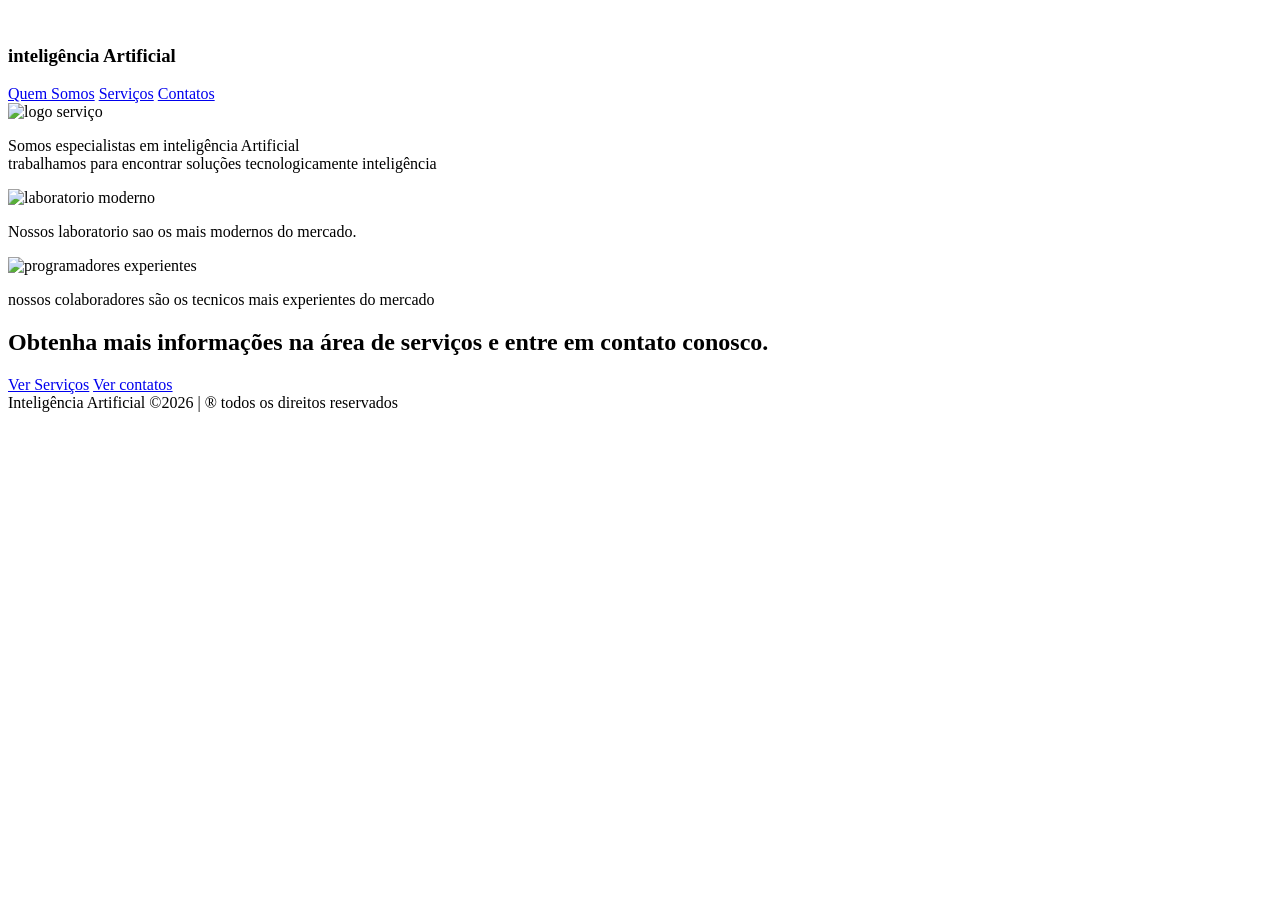
==== index.html @ dc9eb527 "Add files via upload" ====
<!DOCTYPE html>
<html lang="pt-br">
<head>
    <meta charset="UTF-8">
    <meta name="viewport" content="width=device-width, initial-scale=1.0">
    <title>Inteligência Artificial</title>
    <link rel="stylesheet" href="images/style.css">

</head>
<body>
<!-- Cabeçalho -->
 <header class="container-cabecalho">
    <a href="index.html">
        <img src="images/logo_empresa.png" alt="">
    </a>
    <h3>inteligência Artificial</h3>
 </header>
 <!-- Navegação -->
  <nav class="container-navegacao">
    <a href="index.html">Quem Somos</a>
    <a href="servicos.html">Serviços</a>
    <a href="contatos.html">Contatos</a>
  </nav>
  <!-- quem somos -->

  <section class = "container-quem-somos">
    <article class = "servico">
     
      <img src="images/icon_ai.png" alt="logo serviço"
      class = "servico-icon">
     
      <p class="servico-texto">
        Somos especialistas em <span class="servico-texto-realce">inteligência Artificial</span><br>
      trabalhamos para encontrar soluções tecnologicamente inteligência
    </p>
    </article>
  
    <article class="servico">
      <img src="images/icon_computer.png" alt="laboratorio moderno" class="servico-icon">
      <p class="servico-texto"> Nossos laboratorio sao os mais modernos do mercado.</p>
    </article>
    
    <article class="servico">
      <img src="images/icon_lab.png" alt="programadores experientes" class="servico-icon">
    <p class="servico-texto"> nossos colaboradores são os tecnicos mais experientes do mercado</p>
    </article>
  </section>
<!-- ver serviços e contatos -->
<section class="container-servico-contatos">
<h1 class="texto-padrao"> Obtenha mais informações na área de serviços e entre em contato conosco.</h1>
<div class="botoes-servicos-contatos">
  <a href="servicos.html">Ver Serviços</a>
  <a href="contatos.html">Ver contatos</a>
</div>
</section>
<footer class="container-rodape">
  Inteligência Artificial &copy;2026 | &reg;
  todos os direitos reservados
</footer>

</body>
</html>
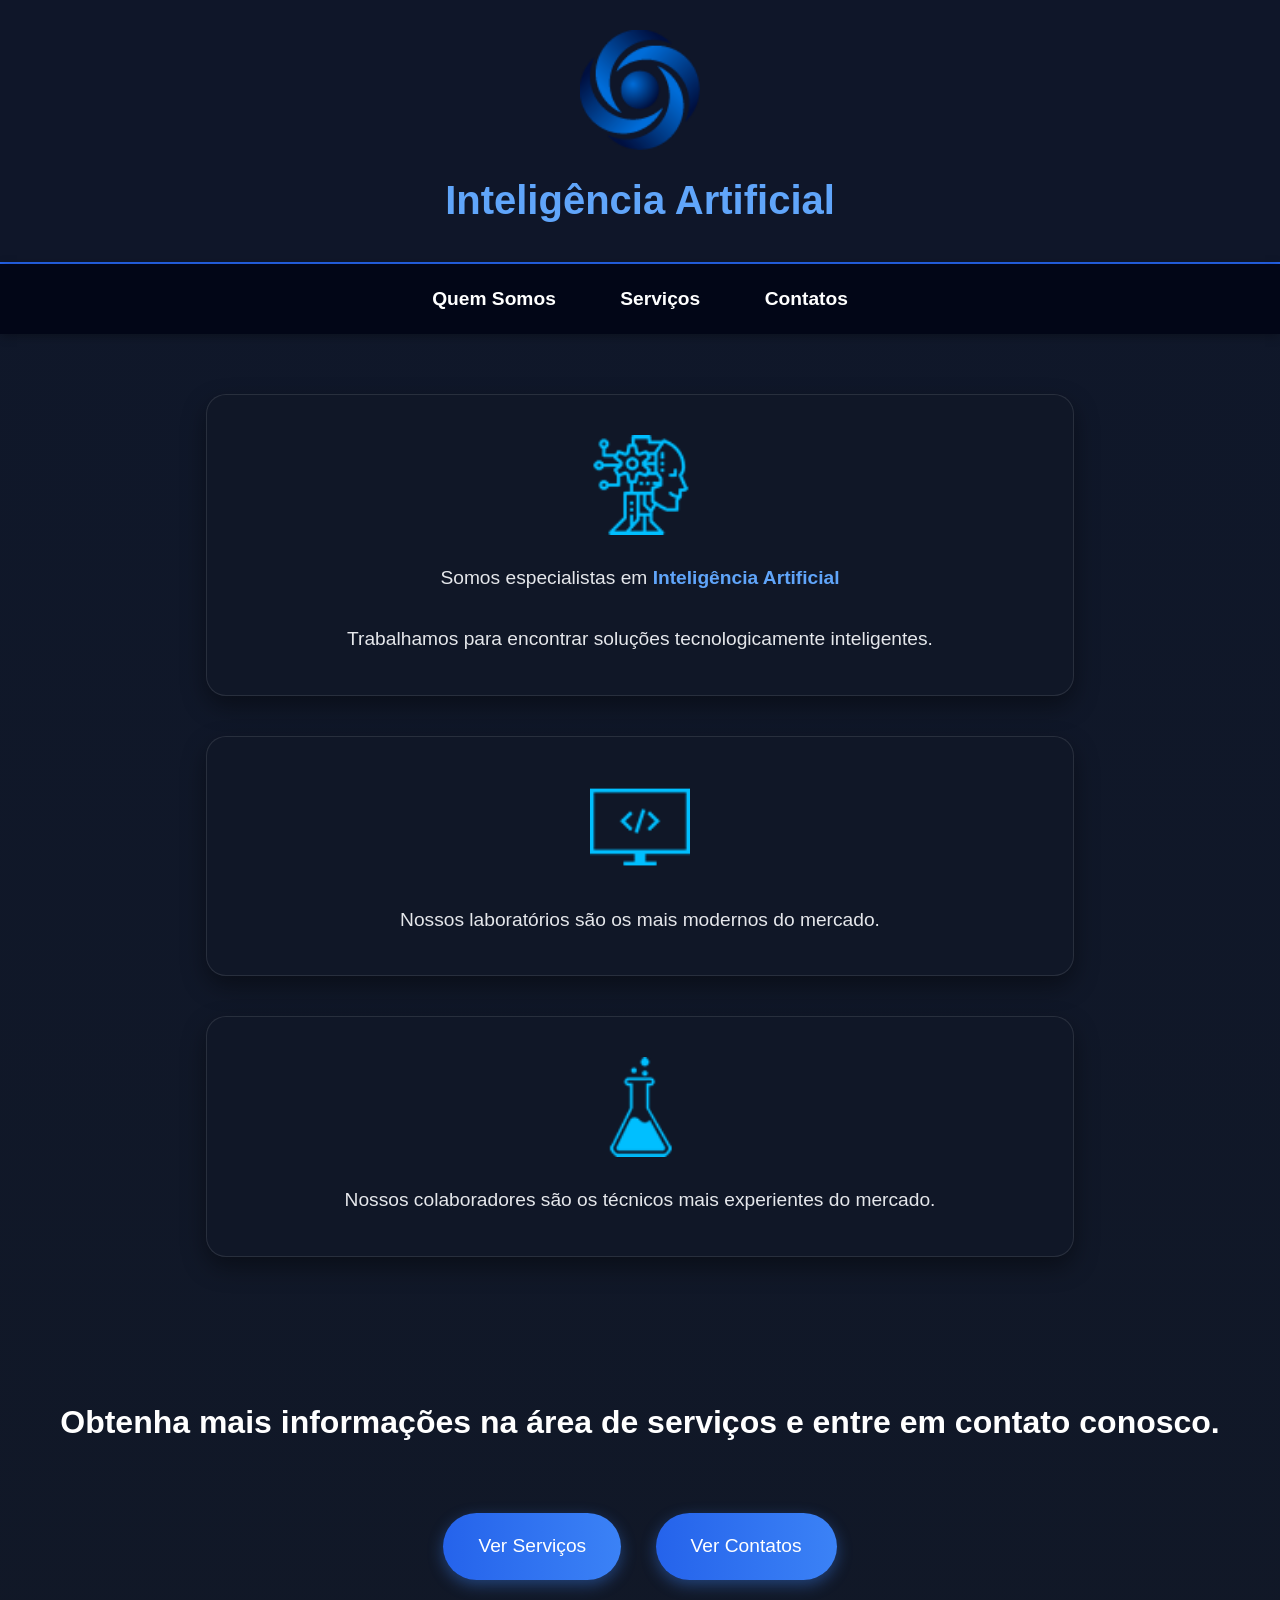
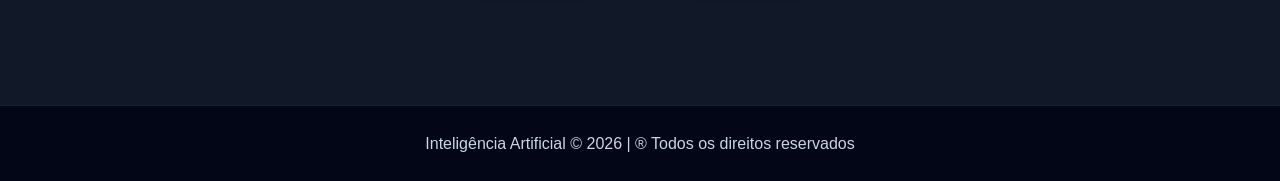
==== commit e0128360: "...." ====
--- a/index.html
+++ b/index.html
@@ -1,62 +1,173 @@
 <!DOCTYPE html>
 <html lang="pt-br">
+
 <head>
+
+    <!-- Configurações básicas da página -->
     <meta charset="UTF-8">
     <meta name="viewport" content="width=device-width, initial-scale=1.0">
+
+    <!-- Título da aba do navegador -->
     <title>Inteligência Artificial</title>
+
+    <!-- Arquivo CSS -->
     <link rel="stylesheet" href="images/style.css">
 
+    <!-- Fonte Google -->
+    <link rel="preconnect" href="https://fonts.googleapis.com">
+
+    <link href="https://fonts.googleapis.com/css2?family=Poppins:wght@300;400;500;600;700&display=swap" rel="stylesheet">
+
 </head>
+
 <body>
-<!-- Cabeçalho -->
- <header class="container-cabecalho">
-    <a href="index.html">
-        <img src="images/logo_empresa.png" alt="">
-    </a>
-    <h3>inteligência Artificial</h3>
- </header>
- <!-- Navegação -->
-  <nav class="container-navegacao">
-    <a href="index.html">Quem Somos</a>
-    <a href="servicos.html">Serviços</a>
-    <a href="contatos.html">Contatos</a>
-  </nav>
-  <!-- quem somos -->
 
-  <section class = "container-quem-somos">
-    <article class = "servico">
-     
-      <img src="images/icon_ai.png" alt="logo serviço"
-      class = "servico-icon">
-     
-      <p class="servico-texto">
-        Somos especialistas em <span class="servico-texto-realce">inteligência Artificial</span><br>
-      trabalhamos para encontrar soluções tecnologicamente inteligência
-    </p>
-    </article>
-  
-    <article class="servico">
-      <img src="images/icon_computer.png" alt="laboratorio moderno" class="servico-icon">
-      <p class="servico-texto"> Nossos laboratorio sao os mais modernos do mercado.</p>
-    </article>
-    
-    <article class="servico">
-      <img src="images/icon_lab.png" alt="programadores experientes" class="servico-icon">
-    <p class="servico-texto"> nossos colaboradores são os tecnicos mais experientes do mercado</p>
-    </article>
-  </section>
-<!-- ver serviços e contatos -->
-<section class="container-servico-contatos">
-<h1 class="texto-padrao"> Obtenha mais informações na área de serviços e entre em contato conosco.</h1>
-<div class="botoes-servicos-contatos">
-  <a href="servicos.html">Ver Serviços</a>
-  <a href="contatos.html">Ver contatos</a>
-</div>
-</section>
-<footer class="container-rodape">
-  Inteligência Artificial &copy;2026 | &reg;
-  todos os direitos reservados
-</footer>
+
+    <!-- CABEÇALHO -->
+
+
+    <header class="container-cabecalho">
+
+        <!-- Logo -->
+        <a href="index.html">
+            <img src="images/logo_empresa.png" alt="Logo da Empresa">
+        </a>
+
+        <!-- Título principal -->
+        <h3>Inteligência Artificial</h3>
+
+    </header>
+
+
+    <!-- MENU DE NAVEGAÇÃO -->
+
+
+    <nav class="container-navegacao">
+
+        <a href="index.html">Quem Somos</a>
+
+        <a href="servicos.html">Serviços</a>
+
+        <a href="contatos.html">Contatos</a>
+
+    </nav>
+
+
+    <!-- SEÇÃO QUEM SOMOS -->
+
+
+    <section class="container-quem-somos">
+
+        <!-- Card 1 -->
+        <article class="servico">
+
+            <!-- Ícone -->
+            <img src="images/icon_ai.png"
+                 alt="Logo serviço"
+                 class="servico-icon">
+
+            <!-- Texto -->
+            <p class="servico-texto">
+
+                Somos especialistas em
+                <span class="servico-texto-realce">
+                    Inteligência Artificial
+                </span>
+
+                <br><br>
+
+                Trabalhamos para encontrar soluções
+                tecnologicamente inteligentes.
+
+            </p>
+
+        </article>
+
+        <!-- Card 2 -->
+        <article class="servico">
+
+            <!-- Ícone -->
+            <img src="images/icon_computer.png"
+                 alt="Laboratório moderno"
+                 class="servico-icon">
+
+            <!-- Texto -->
+            <p class="servico-texto">
+
+                Nossos laboratórios são os mais modernos do mercado.
+
+            </p>
+
+        </article>
+
+        <!-- Card 3 -->
+        <article class="servico">
+
+            <!-- Ícone -->
+            <img src="images/icon_lab.png"
+                 alt="Programadores experientes"
+                 class="servico-icon">
+
+            <!-- Texto -->
+            <p class="servico-texto">
+
+                Nossos colaboradores são os técnicos
+                mais experientes do mercado.
+
+            </p>
+
+        </article>
+
+    </section>
+
+
+    <!-- BOTÕES DE SERVIÇOS E CONTATOS -->
+
+
+    <section class="container-servico-contatos">
+
+        <!-- Texto principal -->
+        <h1 class="texto-padrao">
+
+            Obtenha mais informações na área de serviços
+            e entre em contato conosco.
+
+        </h1>
+
+        <!-- Área dos botões -->
+        <div class="botoes-servicos-contatos">
+
+            <!-- Botão Serviços -->
+            <a class="botao-formatacao"
+               href="servicos.html">
+
+                Ver Serviços
+
+            </a>
+
+            <!-- Botão Contatos -->
+            <a class="botao-formatacao"
+               href="contatos.html">
+
+                Ver Contatos
+
+            </a>
+
+        </div>
+
+    </section>
+
+   
+    <!-- RODAPÉ -->
+   
+
+    <footer class="container-rodape">
+
+        Inteligência Artificial &copy; 2026 |
+        &reg; Todos os direitos reservados
+
+    </footer>
 
 </body>
+
 </html>
--- a/images/style.css
+++ b/images/style.css
@@ -0,0 +1,199 @@
+/* RESET */
+
+*{
+    margin: 0;
+    padding: 0;
+    box-sizing: border-box;
+}
+
+/* BODY */
+
+body{
+    font-family: Arial, Helvetica, sans-serif;
+    background: linear-gradient(180deg, #0f172a, #111827);
+    color: white;
+    line-height: 1.6;
+}
+
+/* TEXTOS */
+
+.texto-padrao{
+    color: white;
+    text-align: center;
+    font-size: 2em;
+    padding: 20px;
+}
+
+.text-center{
+    text-align: center;
+}
+
+.margin-top40{
+    margin-top: 40px;
+}
+
+/* CABEÇALHO */
+
+.container-cabecalho{
+    text-align: center;
+    padding: 30px;
+    background: rgba(15, 23, 42, 0.95);
+    border-bottom: 2px solid #2563eb;
+    box-shadow: 0 4px 15px rgba(0,0,0,0.4);
+}
+
+.container-cabecalho img{
+    width: 120px;
+    transition: 0.3s;
+}
+
+.container-cabecalho img:hover{
+    transform: scale(1.05);
+}
+
+.container-cabecalho h3{
+    font-weight: 600;
+    font-size: 2.5em;
+    margin-top: 10px;
+    color: #60a5fa;
+}
+
+/* NAVEGAÇÃO */
+
+.container-navegacao{
+    text-align: center;
+    padding: 20px;
+    background-color: #020617;
+    box-shadow: 0 2px 10px rgba(0,0,0,0.3);
+}
+
+.container-navegacao a{
+    color: white;
+    font-size: 1.2em;
+    margin: 0 30px;
+    text-decoration: none;
+    font-weight: bold;
+    transition: 0.3s;
+    position: relative;
+}
+
+.container-navegacao a::after{
+    content: "";
+    width: 0%;
+    height: 2px;
+    background: #3b82f6;
+    position: absolute;
+    left: 0;
+    bottom: -5px;
+    transition: 0.3s;
+}
+
+.container-navegacao a:hover::after{
+    width: 100%;
+}
+
+.container-navegacao a:hover{
+    color: #60a5fa;
+}
+
+/* QUEM SOMOS */
+
+.container-quem-somos{
+    padding: 60px 20px;
+    display: flex;
+    flex-direction: column;
+    gap: 40px;
+}
+
+/* CARDS */
+
+.container-quem-somos .servico{
+    background: rgba(17, 24, 39, 0.95);
+    width: 70%;
+    margin: auto;
+    padding: 40px;
+    border-radius: 20px;
+    text-align: center;
+    border: 1px solid rgba(255,255,255,0.1);
+    box-shadow: 0 10px 25px rgba(0,0,0,0.4);
+    transition: 0.3s;
+}
+
+.container-quem-somos .servico:hover{
+    transform: translateY(-8px);
+    box-shadow: 0 15px 35px rgba(59,130,246,0.3);
+}
+
+.servico-icon{
+    width: 100px;
+    margin-bottom: 20px;
+}
+
+.servico-texto{
+    font-size: 1.2em;
+    color: #e5e7eb;
+}
+
+.servico-texto-realce{
+    color: #60a5fa;
+    font-weight: bold;
+}
+
+/* BOTÕES */
+
+.container-servico-contatos{
+    padding: 60px 20px;
+}
+
+.botoes-servicos-contatos{
+    text-align: center;
+    margin-top: 30px;
+}
+
+.botao-formatacao{
+    background: linear-gradient(90deg, #2563eb, #3b82f6);
+    color: white;
+    font-size: 1.2em;
+    padding: 18px 35px;
+    border-radius: 50px;
+    text-decoration: none;
+    margin: 15px;
+    display: inline-block;
+    transition: 0.3s;
+    box-shadow: 0 5px 15px rgba(59,130,246,0.4);
+}
+
+.botao-formatacao:hover{
+    transform: translateY(-5px);
+    background: linear-gradient(90deg, #1d4ed8, #2563eb);
+    box-shadow: 0 10px 25px rgba(59,130,246,0.5);
+}
+
+/* RODAPÉ */
+
+.container-rodape{
+    background-color: #020617;
+    text-align: center;
+    padding: 25px;
+    color: #cbd5e1;
+    margin-top: 50px;
+    border-top: 1px solid rgba(255,255,255,0.1);
+}
+
+/* RESPONSIVO */
+
+@media(max-width: 768px){
+
+    .container-quem-somos .servico{
+        width: 95%;
+    }
+
+    .container-navegacao a{
+        display: block;
+        margin: 15px 0;
+    }
+
+    .texto-padrao{
+        font-size: 1.5em;
+    }
+}
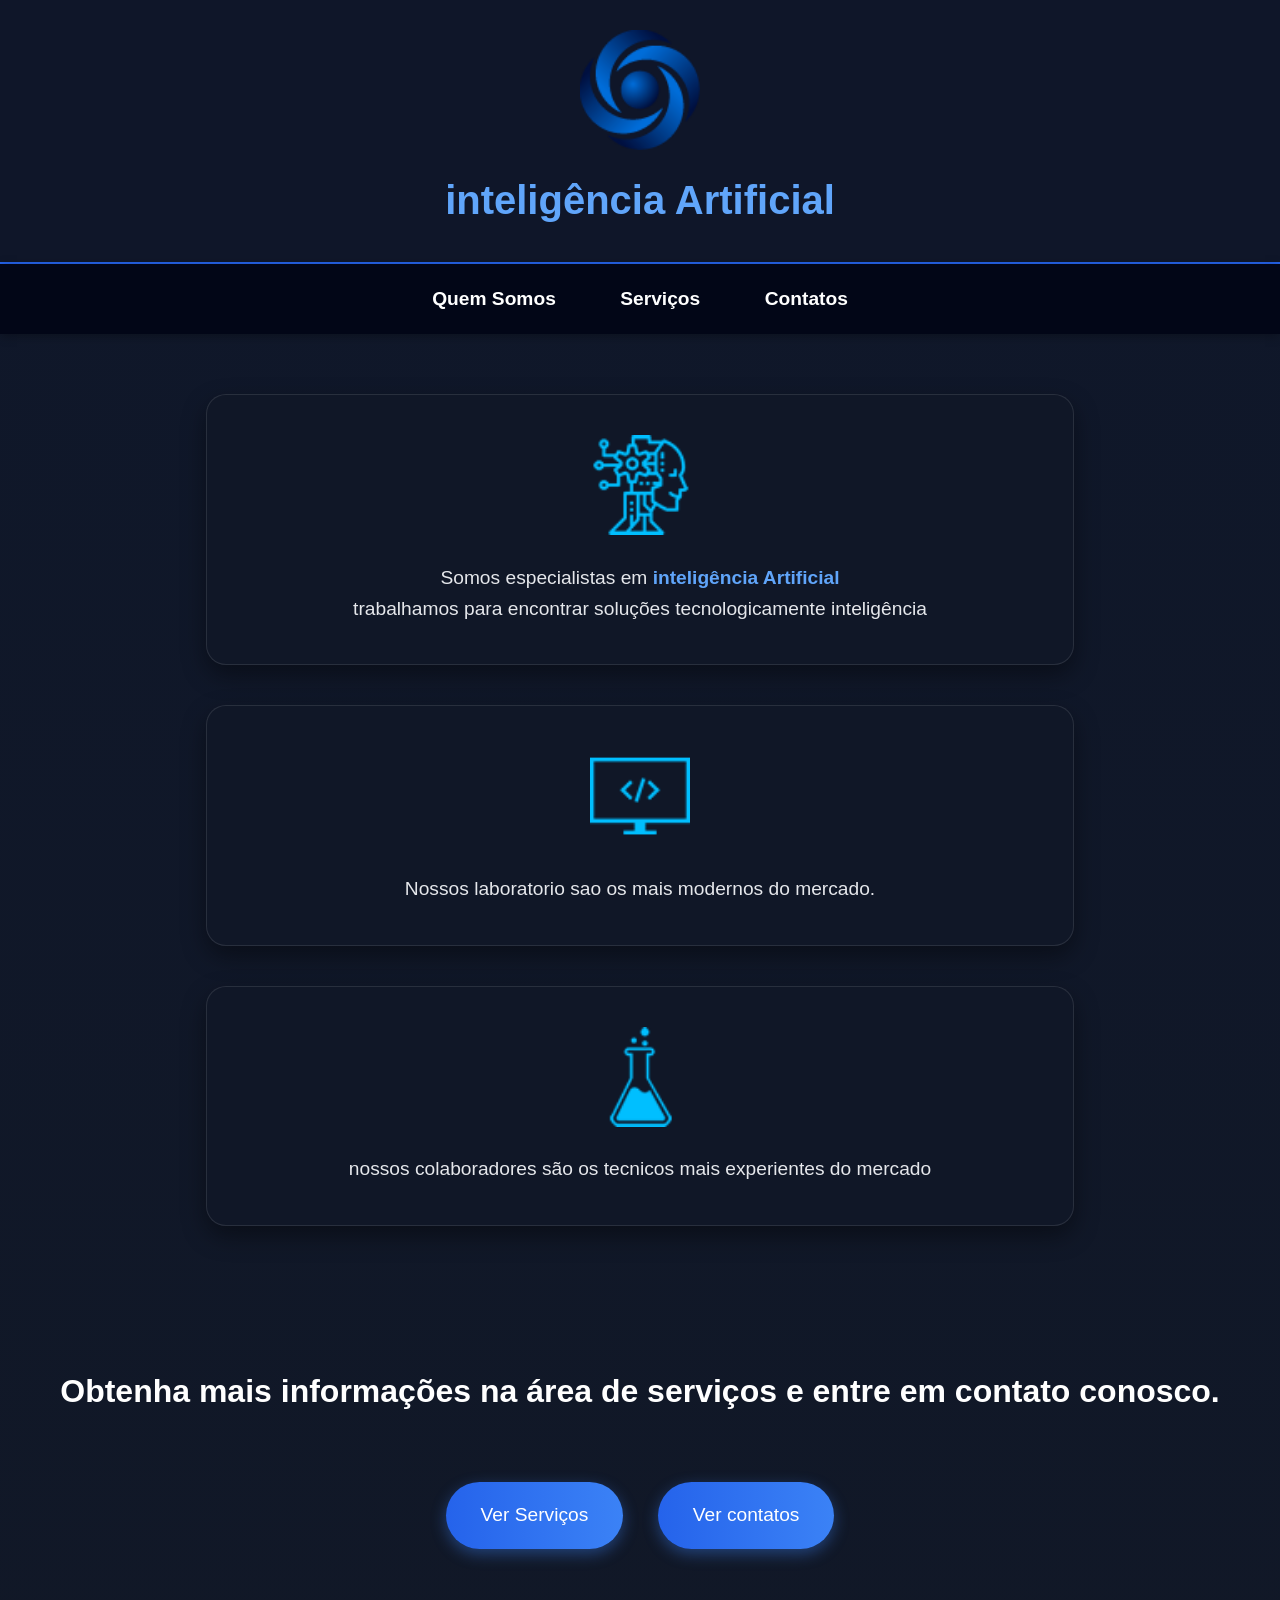
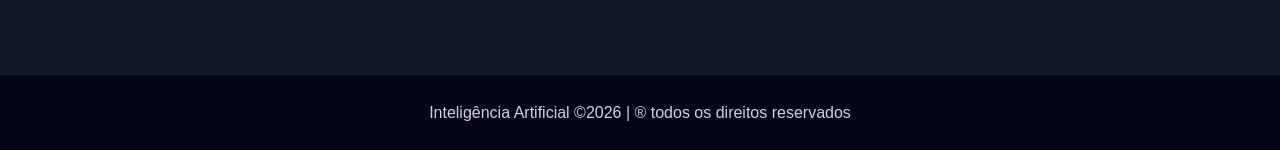
==== commit 49a399ef: "..." ====
--- a/index.html
+++ b/index.html
@@ -1,173 +1,62 @@
 <!DOCTYPE html>
 <html lang="pt-br">
-
 <head>
-
-    <!-- Configurações básicas da página -->
     <meta charset="UTF-8">
     <meta name="viewport" content="width=device-width, initial-scale=1.0">
-
-    <!-- Título da aba do navegador -->
     <title>Inteligência Artificial</title>
-
-    <!-- Arquivo CSS -->
     <link rel="stylesheet" href="images/style.css">
 
-    <!-- Fonte Google -->
-    <link rel="preconnect" href="https://fonts.googleapis.com">
+</head>
+<body>
+<!-- Cabeçalho -->
+ <header class="container-cabecalho">
+    <a href="index.html">
+        <img src="images/logo_empresa.png" alt="">
+    </a>
+    <h3>inteligência Artificial</h3>
+ </header>
+ <!-- Navegação -->
+  <nav class="container-navegacao">
+    <a href="index.html">Quem Somos</a>
+    <a href="servicos.html">Serviços</a>
+    <a href="contatos.html">Contatos</a>
+  </nav>
+  <!-- quem somos -->
 
-    <link href="https://fonts.googleapis.com/css2?family=Poppins:wght@300;400;500;600;700&display=swap" rel="stylesheet">
-
-</head>
-
-<body>
-
-
-    <!-- CABEÇALHO -->
-
-
-    <header class="container-cabecalho">
-
-        <!-- Logo -->
-        <a href="index.html">
-            <img src="images/logo_empresa.png" alt="Logo da Empresa">
-        </a>
-
-        <!-- Título principal -->
-        <h3>Inteligência Artificial</h3>
-
-    </header>
-
-
-    <!-- MENU DE NAVEGAÇÃO -->
-
-
-    <nav class="container-navegacao">
-
-        <a href="index.html">Quem Somos</a>
-
-        <a href="servicos.html">Serviços</a>
-
-        <a href="contatos.html">Contatos</a>
-
-    </nav>
-
-
-    <!-- SEÇÃO QUEM SOMOS -->
-
-
-    <section class="container-quem-somos">
-
-        <!-- Card 1 -->
-        <article class="servico">
-
-            <!-- Ícone -->
-            <img src="images/icon_ai.png"
-                 alt="Logo serviço"
-                 class="servico-icon">
-
-            <!-- Texto -->
-            <p class="servico-texto">
-
-                Somos especialistas em
-                <span class="servico-texto-realce">
-                    Inteligência Artificial
-                </span>
-
-                <br><br>
-
-                Trabalhamos para encontrar soluções
-                tecnologicamente inteligentes.
-
-            </p>
-
-        </article>
-
-        <!-- Card 2 -->
-        <article class="servico">
-
-            <!-- Ícone -->
-            <img src="images/icon_computer.png"
-                 alt="Laboratório moderno"
-                 class="servico-icon">
-
-            <!-- Texto -->
-            <p class="servico-texto">
-
-                Nossos laboratórios são os mais modernos do mercado.
-
-            </p>
-
-        </article>
-
-        <!-- Card 3 -->
-        <article class="servico">
-
-            <!-- Ícone -->
-            <img src="images/icon_lab.png"
-                 alt="Programadores experientes"
-                 class="servico-icon">
-
-            <!-- Texto -->
-            <p class="servico-texto">
-
-                Nossos colaboradores são os técnicos
-                mais experientes do mercado.
-
-            </p>
-
-        </article>
-
-    </section>
-
-
-    <!-- BOTÕES DE SERVIÇOS E CONTATOS -->
-
-
-    <section class="container-servico-contatos">
-
-        <!-- Texto principal -->
-        <h1 class="texto-padrao">
-
-            Obtenha mais informações na área de serviços
-            e entre em contato conosco.
-
-        </h1>
-
-        <!-- Área dos botões -->
-        <div class="botoes-servicos-contatos">
-
-            <!-- Botão Serviços -->
-            <a class="botao-formatacao"
-               href="servicos.html">
-
-                Ver Serviços
-
-            </a>
-
-            <!-- Botão Contatos -->
-            <a class="botao-formatacao"
-               href="contatos.html">
-
-                Ver Contatos
-
-            </a>
-
-        </div>
-
-    </section>
-
-   
-    <!-- RODAPÉ -->
-   
-
-    <footer class="container-rodape">
-
-        Inteligência Artificial &copy; 2026 |
-        &reg; Todos os direitos reservados
-
-    </footer>
+  <section class = "container-quem-somos">
+    <article class = "servico">
+     
+      <img src="images/icon_ai.png" alt="logo serviço"
+      class = "servico-icon">
+     
+      <p class="servico-texto">
+        Somos especialistas em <span class="servico-texto-realce">inteligência Artificial</span><br>
+      trabalhamos para encontrar soluções tecnologicamente inteligência
+    </p>
+    </article>
+  
+    <article class="servico">
+      <img src="images/icon_computer.png" alt="laboratorio moderno" class="servico-icon">
+      <p class="servico-texto"> Nossos laboratorio sao os mais modernos do mercado.</p>
+    </article>
+    
+    <article class="servico">
+      <img src="images/icon_lab.png" alt="programadores experientes" class="servico-icon">
+    <p class="servico-texto"> nossos colaboradores são os tecnicos mais experientes do mercado</p>
+    </article>
+  </section>
+<!-- ver serviços e contatos -->
+<section class="container-servico-contatos">
+<h1 class="texto-padrao"> Obtenha mais informações na área de serviços e entre em contato conosco.</h1>
+<div class="botoes-servicos-contatos">
+  <a class="botao-formatacao" href="servicos.html">Ver Serviços</a>
+  <a class="botao-formatacao" href="contatos.html">Ver contatos</a>
+</div>
+</section>
+<footer class="container-rodape">
+  Inteligência Artificial &copy;2026 | &reg;
+  todos os direitos reservados
+</footer>
 
 </body>
-
 </html>
--- a/images/style.css
+++ b/images/style.css
@@ -39,7 +39,6 @@
     padding: 30px;
     background: rgba(15, 23, 42, 0.95);
     border-bottom: 2px solid #2563eb;
-    box-shadow: 0 4px 15px rgba(0,0,0,0.4);
 }
 
 .container-cabecalho img{
